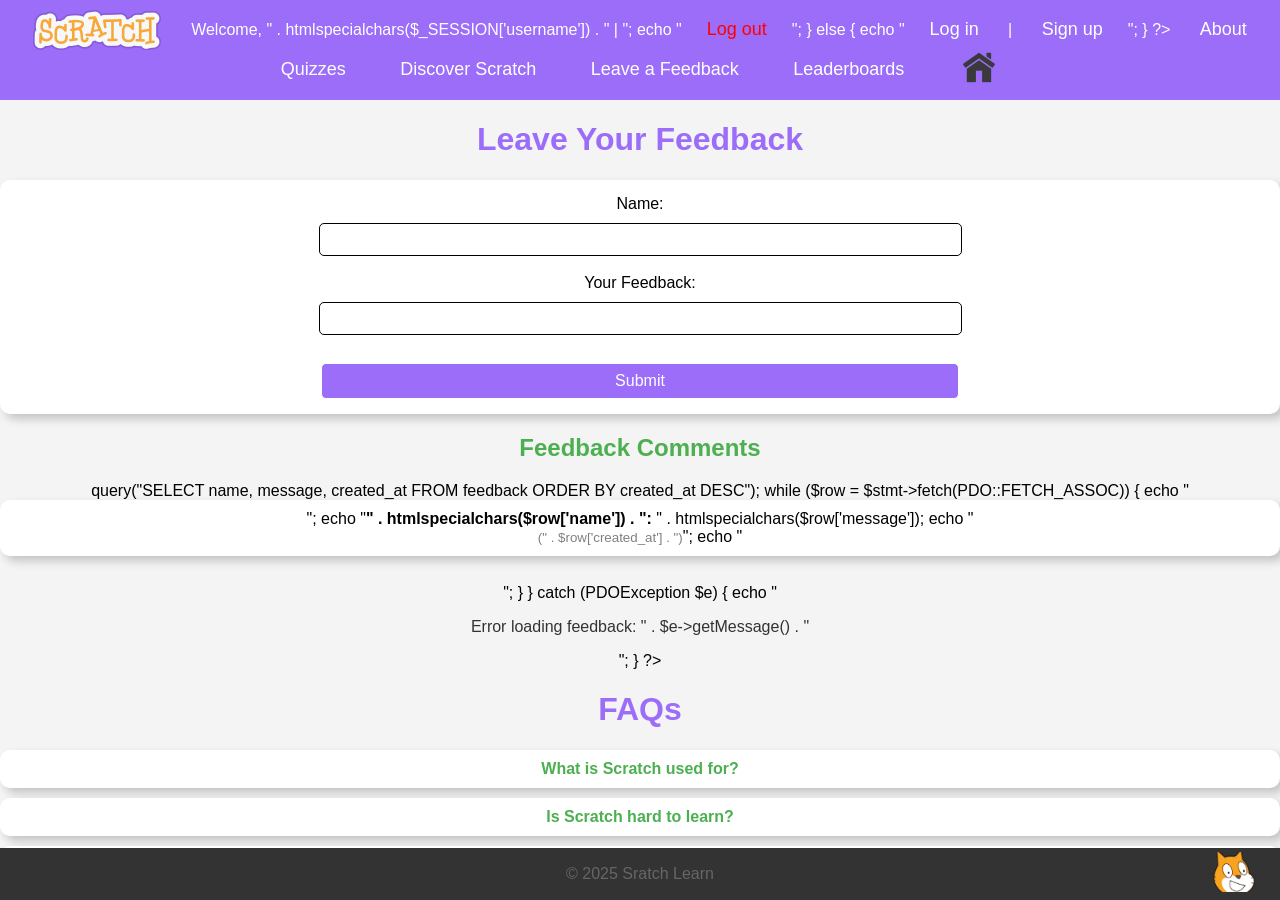
==== ScratchLearn/feed.html @ 7e131853 "Add files via upload" ====
<!DOCTYPE html>
<html lang="en">
<head>
    <meta charset="UTF-8">
    <meta name="viewport" content="width=device-width, initial-scale=1.0">
    <title>Feedback & FAQs</title>
    <link rel="StyleSheet" href="css/css.css">

    <script src="https://code.jquery.com/jquery-3.6.0.min.js"></script>
    <script src="js/session.js"></script>
    


    <script>
        $(document).ready(function () {
            // Load feedback initially
            $("#comments-section").load("load_feedback.php");

            // Submit feedback form by AJAX
            $("#feedbackForm").submit(function (e) {
                e.preventDefault(); // prevent normal form submission

                $.post("submit_feedback.php", {
                    name: $("#name").val(),
                    feedback: $("#feedback").val()
                }, function (response) {
                    // Clear form
                    $("#name").val('');
                    $("#feedback").val('');

                    // Reload comments
                    $("#comments-section").load("load_feedback.php");
                });
            });

            // FAQ toggle behavior
            $(".faq-question").click(function () {
                $(this).next(".faq-answer").slideToggle();
            });
        });
    </script>
</head>

<header style="position: sticky;">
    <nav>
        <a href="https://scratch.mit.edu/" target="_blank">
            <img src="imgs/Scratchlogo.png" alt="Scratch Logo" style="height: 40px; vertical-align: middle;">
        </a>
        <span id="user-status">Loading...</span>
        <a href="About_SL.html">About</a>
        <a href="Quizes.html">Quizzes</a>
        <a href="learnonyourown.html">Discover Scratch</a>
        <a href="feed.html">Leave a Feedback</a>
        <a href="Leaderboards.html">Leaderboards </a>
        <a href="SL_HomePage.html">
            <img src="imgs/home-icon-4.png" alt="home page" style="height: 40px; vertical-align: middle;">
        </a>
    </nav>
</header>

<body style="text-align: center;">
    <h1>Leave Your Feedback</h1>

    <form id="feedbackForm">
        <label for="name">Name:</label><br>
        <input type="text" id="name" name="name" required><br><br>
        <label for="feedback">Your Feedback:</label><br>
        <input type="text" id="feedback" name="feedback" required><br><br>
        <button type="submit">Submit</button>
    </form>

    <h2>Feedback Comments</h2>
    <div class="comments" id="comments-section">
        <!-- AJAX will put the feedback here -->
    </div>

    <h1>FAQs</h1>
    <div class="faq">
        <div class="faq-item">
            <div class="faq-question">What is Scratch used for?</div>
            <div class="faq-answer" style="display: none;">Scratch is used by kids, students, and beginners to learn coding in a fun and interactive way.</div>
        </div>
        <div class="faq-item">
            <div class="faq-question">Is Scratch hard to learn?</div>
            <div class="faq-answer" style="display: none;">Not at all! Scratch is designed for kids and beginners with a simple drag-and-drop interface.</div>
        </div>
        <div class="faq-item">
            <div class="faq-question">Can I submit a comment without logging in?</div>
            <div class="faq-answer" style="display: none;">Yes, but anonymous comments may be deleted after 24 hours.</div>
        </div>
    </div>

    <footer style="position: fixed;">
        <p style="text-align: center; color: #666;">© 2025 Sratch Learn</p>
    </footer>
    <img src="imgs/scratch-cat.png" alt="Scratch Cat" class="scratch-cat">
</body>
</html>
---- ScratchLearn/css/css.css ----
body {
  font-family: Arial, sans-serif;
  margin: 0;
  padding: 0;
  background-color: #f4f4f4;
} /*format of the whole body */
header {
  background-color: #9b6df9;
  color: white;
  padding: 10px 0;
  text-align: center;
  top: 0;
  width: 100%;
  z-index: 1000; /* Ensure it stays on top */
}
header a {
  color: white;
  text-decoration: none;
  margin: 0 15px;
  padding: 10px;
  font-size: 18px;
}
header a:hover {
  background-color: rgba(0, 0, 0, 0.1); /* make background slighlty darker */
  border-radius: 4px;
}
h1 {
color: #9b6df9;
}
h2 {
  color: #4CAF50;
}
p {
  color: #333;
}
.container {
  padding: 20px;
}
.logsi-container {
  background-color: white;
  padding: 20px;
  border-radius: 4px;
  box-shadow: 0 0 10px rgba(0, 0, 0, 0.1);
  width: 400px;
  text-align: center;
}
.logsi-container h2 {
  color: #9966FF;
  margin-bottom: 20px;
}
.logsi-container input {
  width: calc(100% - 20px); /* Full width minus padding (Used chatgpt for help) */
  padding: 10px;
  margin: 10px 0;
  border: 1px solid;
  border-radius: 4px;
  box-sizing: border-box; /* this is to make sure that the width of the box stays fixed */
}
.logsi-container button {
  background-color: #9966FF;
  color: white;
  border: none;
  padding: 10px;
  border-radius: 4px;
  cursor: pointer;
  width: 95%;
}
.logsi-container button:hover {
  background-color: #7a4dcc;
}/* when u hover color changes */
.logsi-container a {
  color: #9966FF;
  text-decoration: none;
  display: block;
  margin-top: 10px;
}/*format of the ancor tag */
.logsi-container a:hover {
  text-decoration: underline;
}/*Ancor tag hover */
.features {
  display: flex;
  justify-content: space-around;
  margin-top: 30px;
}
.feature {
  background-color: white;
  padding: 20px;
  border-radius: 8px;
  box-shadow: 0 0 10px rgba(0, 0, 0, 0.1);
  width: 30%;
  text-align: center;
}
.feature:hover {
  box-shadow: 0 2px 4px rgba(0, 0, 0, 0.2); /* give shadow when hover */
  transform: translateY(2px); /* Move the container slightly down to make it look like it is being pressed */
}
/* This is the standard style of each container */

.developers {
  display: flex;
  justify-content: space-around;
  margin-top: 30px;
}
.developer {
  text-align: center;
  width: 45%;
}
.developer img {
  width: 150px;
  height: 150px;
  border-radius: 100%;

}
.developer b {
  display: block;
  margin-top: 10px;
  font-size: 18px;
}
.developer p {
  font-size: 14px;
  color: #666;
}

.video-section {
  margin-top: 20px;
}
iframe {
  box-shadow: 0px 4px 8px rgba(0, 0, 0, 0.2);
}

form {
  background: white;
  padding: 15px;
  border-radius: 10px;
  box-shadow: 5px 5px 10px rgba(0, 0, 0, 0.2);
}
input, button {
  margin-top: 10px;
  width: 50%;
  padding: 8px;
  border-radius: 5px;
  border: 1px solid;
}
button {
  background-color: #9b6df9;
  color: white;
  cursor: pointer;
  font-size: 16px;
  width: 51%;
}
button:hover {
  background-color: #7a4dcc;
}
.faq, .comments {
  margin-top: 0px;
}
.faq-item, .comment {
  background: white;
  padding: 10px;
  border-radius: 10px;
  box-shadow: 5px 5px 10px rgba(0, 0, 0, 0.2);
  margin-bottom: 10px;
}
.faq-question {
  font-weight: bold;
  color: #4CAF50;
  cursor: pointer;
}
.faq-answer {
  display: none;
  margin-top: 5px;
  color: #333;
}

.h2s h2 {
  border:1px solid black ;
  text-align: center;
  width: 50%;
  margin-left: 25%;
  background-color: paleturquoise;
}


  
 .h2s {
    text-align: center;

 }

footer {
  background-color: #333;
  text-align: center;
  padding: 1px 0;
  width: 100%;
  bottom: 0;
}
.scratch-cat {
  position: fixed;
  bottom: 8px;
  right: 20px;
  width: 60px;
  height: 40px;
}
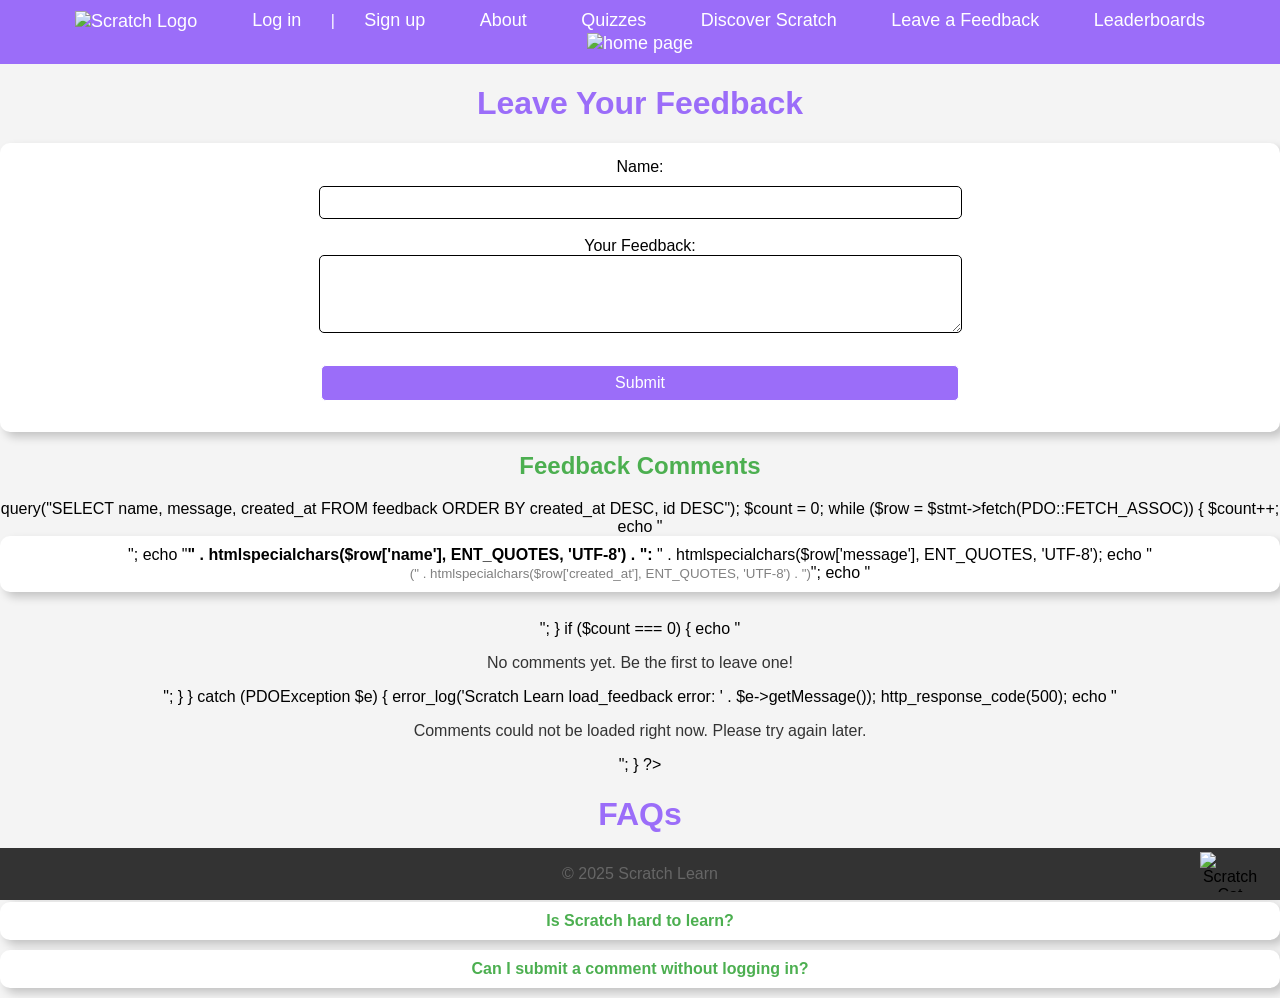
==== commit 74c1efca: "Add files via upload" ====
--- a/ScratchLearn/feed.html
+++ b/ScratchLearn/feed.html
@@ -1,98 +1,122 @@
-<!DOCTYPE html>
-<html lang="en">
-<head>
-    <meta charset="UTF-8">
-    <meta name="viewport" content="width=device-width, initial-scale=1.0">
-    <title>Feedback & FAQs</title>
-    <link rel="StyleSheet" href="css/css.css">
-
-    <script src="https://code.jquery.com/jquery-3.6.0.min.js"></script>
-    <script src="js/session.js"></script>
-    
-
-
-    <script>
-        $(document).ready(function () {
-            // Load feedback initially
-            $("#comments-section").load("load_feedback.php");
-
-            // Submit feedback form by AJAX
-            $("#feedbackForm").submit(function (e) {
-                e.preventDefault(); // prevent normal form submission
-
-                $.post("submit_feedback.php", {
-                    name: $("#name").val(),
-                    feedback: $("#feedback").val()
-                }, function (response) {
-                    // Clear form
-                    $("#name").val('');
-                    $("#feedback").val('');
-
-                    // Reload comments
-                    $("#comments-section").load("load_feedback.php");
-                });
-            });
-
-            // FAQ toggle behavior
-            $(".faq-question").click(function () {
-                $(this).next(".faq-answer").slideToggle();
-            });
-        });
-    </script>
-</head>
-
-<header style="position: sticky;">
-    <nav>
-        <a href="https://scratch.mit.edu/" target="_blank">
-            <img src="imgs/Scratchlogo.png" alt="Scratch Logo" style="height: 40px; vertical-align: middle;">
-        </a>
-        <span id="user-status">Loading...</span>
-        <a href="About_SL.html">About</a>
-        <a href="Quizes.html">Quizzes</a>
-        <a href="learnonyourown.html">Discover Scratch</a>
-        <a href="feed.html">Leave a Feedback</a>
-        <a href="Leaderboards.html">Leaderboards </a>
-        <a href="SL_HomePage.html">
-            <img src="imgs/home-icon-4.png" alt="home page" style="height: 40px; vertical-align: middle;">
-        </a>
-    </nav>
-</header>
-
-<body style="text-align: center;">
-    <h1>Leave Your Feedback</h1>
-
-    <form id="feedbackForm">
-        <label for="name">Name:</label><br>
-        <input type="text" id="name" name="name" required><br><br>
-        <label for="feedback">Your Feedback:</label><br>
-        <input type="text" id="feedback" name="feedback" required><br><br>
-        <button type="submit">Submit</button>
-    </form>
-
-    <h2>Feedback Comments</h2>
-    <div class="comments" id="comments-section">
-        <!-- AJAX will put the feedback here -->
-    </div>
-
-    <h1>FAQs</h1>
-    <div class="faq">
-        <div class="faq-item">
-            <div class="faq-question">What is Scratch used for?</div>
-            <div class="faq-answer" style="display: none;">Scratch is used by kids, students, and beginners to learn coding in a fun and interactive way.</div>
-        </div>
-        <div class="faq-item">
-            <div class="faq-question">Is Scratch hard to learn?</div>
-            <div class="faq-answer" style="display: none;">Not at all! Scratch is designed for kids and beginners with a simple drag-and-drop interface.</div>
-        </div>
-        <div class="faq-item">
-            <div class="faq-question">Can I submit a comment without logging in?</div>
-            <div class="faq-answer" style="display: none;">Yes, but anonymous comments may be deleted after 24 hours.</div>
-        </div>
-    </div>
-
-    <footer style="position: fixed;">
-        <p style="text-align: center; color: #666;">© 2025 Sratch Learn</p>
-    </footer>
-    <img src="imgs/scratch-cat.png" alt="Scratch Cat" class="scratch-cat">
-</body>
-</html>
+<!DOCTYPE html>
+<html lang="en">
+<head>
+    <meta charset="UTF-8">
+    <meta name="viewport" content="width=device-width, initial-scale=1.0">
+    <title>Feedback &amp; FAQs - Scratch Learn</title>
+    <link rel="StyleSheet" href="css/css.css">
+
+    <script src="https://code.jquery.com/jquery-3.6.0.min.js"></script>
+    <script src="js/session.js"></script>
+    
+
+
+    <script>
+        $(document).ready(function () {
+            function loadComments() {
+                $("#comments-section").load("load_feedback.php", function (response, status) {
+                    if (status === "error") {
+                        $("#comments-section").text("Comments could not be loaded right now. Please try again later.");
+                    }
+                });
+            }
+
+            // Load feedback initially
+            loadComments();
+
+            // Submit feedback form by AJAX
+            $("#feedbackForm").submit(function (e) {
+                e.preventDefault(); // prevent normal form submission
+
+                const $button = $(this).find("button[type=submit]").prop("disabled", true);
+                $("#feedback-msg").text("");
+
+                $.post("submit_feedback.php", {
+                    name: $("#name").val(),
+                    feedback: $("#feedback").val()
+                })
+                    .done(function (response) {
+                        if (response.trim() === "success") {
+                            // Only clear the form when the comment was really saved
+                            $("#name").val("");
+                            $("#feedback").val("");
+                            $("#feedback-msg").css("color", "green").text("✅ Thank you! Your feedback was saved.");
+                            loadComments();
+                        } else {
+                            $("#feedback-msg").css("color", "red").text(response);
+                        }
+                    })
+                    .fail(function (xhr) {
+                        $("#feedback-msg").css("color", "red").text(
+                            xhr.responseText && xhr.responseText.indexOf("❌") === 0
+                        ? xhr.responseText
+                        : "❌ Could not reach the server. Please try again."
+                        );
+                    })
+                    .always(function () {
+                        $button.prop("disabled", false);
+                    });
+            });
+
+            // FAQ toggle behavior
+            $(".faq-question").click(function () {
+                $(this).next(".faq-answer").slideToggle();
+            });
+        });
+    </script>
+</head>
+<body style="text-align: center;">
+<header style="position: sticky;">
+    <nav>
+        <a href="https://scratch.mit.edu/" target="_blank">
+            <img src="imgs/Scratchlogo.png" alt="Scratch Logo" style="height: 40px; vertical-align: middle;">
+        </a>
+        <span id="user-status"><a href="LogIn_SL.html">Log in</a> | <a href="SignUp_SL.html">Sign up</a></span>
+        <a href="About_SL.html">About</a>
+        <a href="Quizes.html">Quizzes</a>
+        <a href="learnonyourown.html">Discover Scratch</a>
+        <a href="feed.html">Leave a Feedback</a>
+        <a href="Leaderboards.html">Leaderboards </a>
+        <a href="SL_HomePage.html">
+            <img src="imgs/home-icon-4.png" alt="home page" style="height: 40px; vertical-align: middle;">
+        </a>
+    </nav>
+</header>
+    <h1>Leave Your Feedback</h1>
+
+    <form id="feedbackForm">
+        <label for="name">Name:</label><br>
+        <input type="text" id="name" name="name" maxlength="100" required><br><br>
+        <label for="feedback">Your Feedback:</label><br>
+        <textarea id="feedback" name="feedback" rows="4" maxlength="1000" required style="width: 50%; padding: 8px; border-radius: 5px; border: 1px solid; font-family: inherit;"></textarea><br><br>
+        <button type="submit">Submit</button>
+        <p id="feedback-msg" role="status"></p>
+    </form>
+
+    <h2>Feedback Comments</h2>
+    <div class="comments" id="comments-section">
+        <!-- AJAX will put the feedback here -->
+    </div>
+
+    <h1>FAQs</h1>
+    <div class="faq">
+        <div class="faq-item">
+            <div class="faq-question">What is Scratch used for?</div>
+            <div class="faq-answer" style="display: none;">Scratch is used by kids, students, and beginners to learn coding in a fun and interactive way.</div>
+        </div>
+        <div class="faq-item">
+            <div class="faq-question">Is Scratch hard to learn?</div>
+            <div class="faq-answer" style="display: none;">Not at all! Scratch is designed for kids and beginners with a simple drag-and-drop interface.</div>
+        </div>
+        <div class="faq-item">
+            <div class="faq-question">Can I submit a comment without logging in?</div>
+            <div class="faq-answer" style="display: none;">Yes. Anyone can leave a comment, you do not need an account.</div>
+        </div>
+    </div>
+
+    <footer style="position: fixed;">
+        <p style="text-align: center; color: #666;">© 2025 Scratch Learn</p>
+    </footer>
+    <img src="imgs/scratch-cat.png" alt="Scratch Cat" class="scratch-cat">
+</body>
+</html>
--- a/ScratchLearn/css/css.css
+++ b/ScratchLearn/css/css.css
@@ -201,3 +201,32 @@
   width: 60px;
   height: 40px;
 }
+
+/* ---------- Quiz pages (questions are built by js/quiz.js) ---------- */
+.question {
+  background-color: white;
+  max-width: 520px;
+  margin: 12px auto;
+  padding: 10px 18px;
+  border-radius: 10px;
+  box-shadow: 0 0 10px rgba(0, 0, 0, 0.1);
+  text-align: left;
+}
+.options label {
+  display: block;
+  margin: 8px 0;
+  cursor: pointer;
+}
+.options input {
+  width: auto;
+  margin: 0 8px 0 0;
+  padding: 0;
+}
+.result {
+  font-weight: bold;
+  color: #2c0249;
+  margin-top: 15px;
+}
+.result a {
+  color: #7a4dcc;
+}
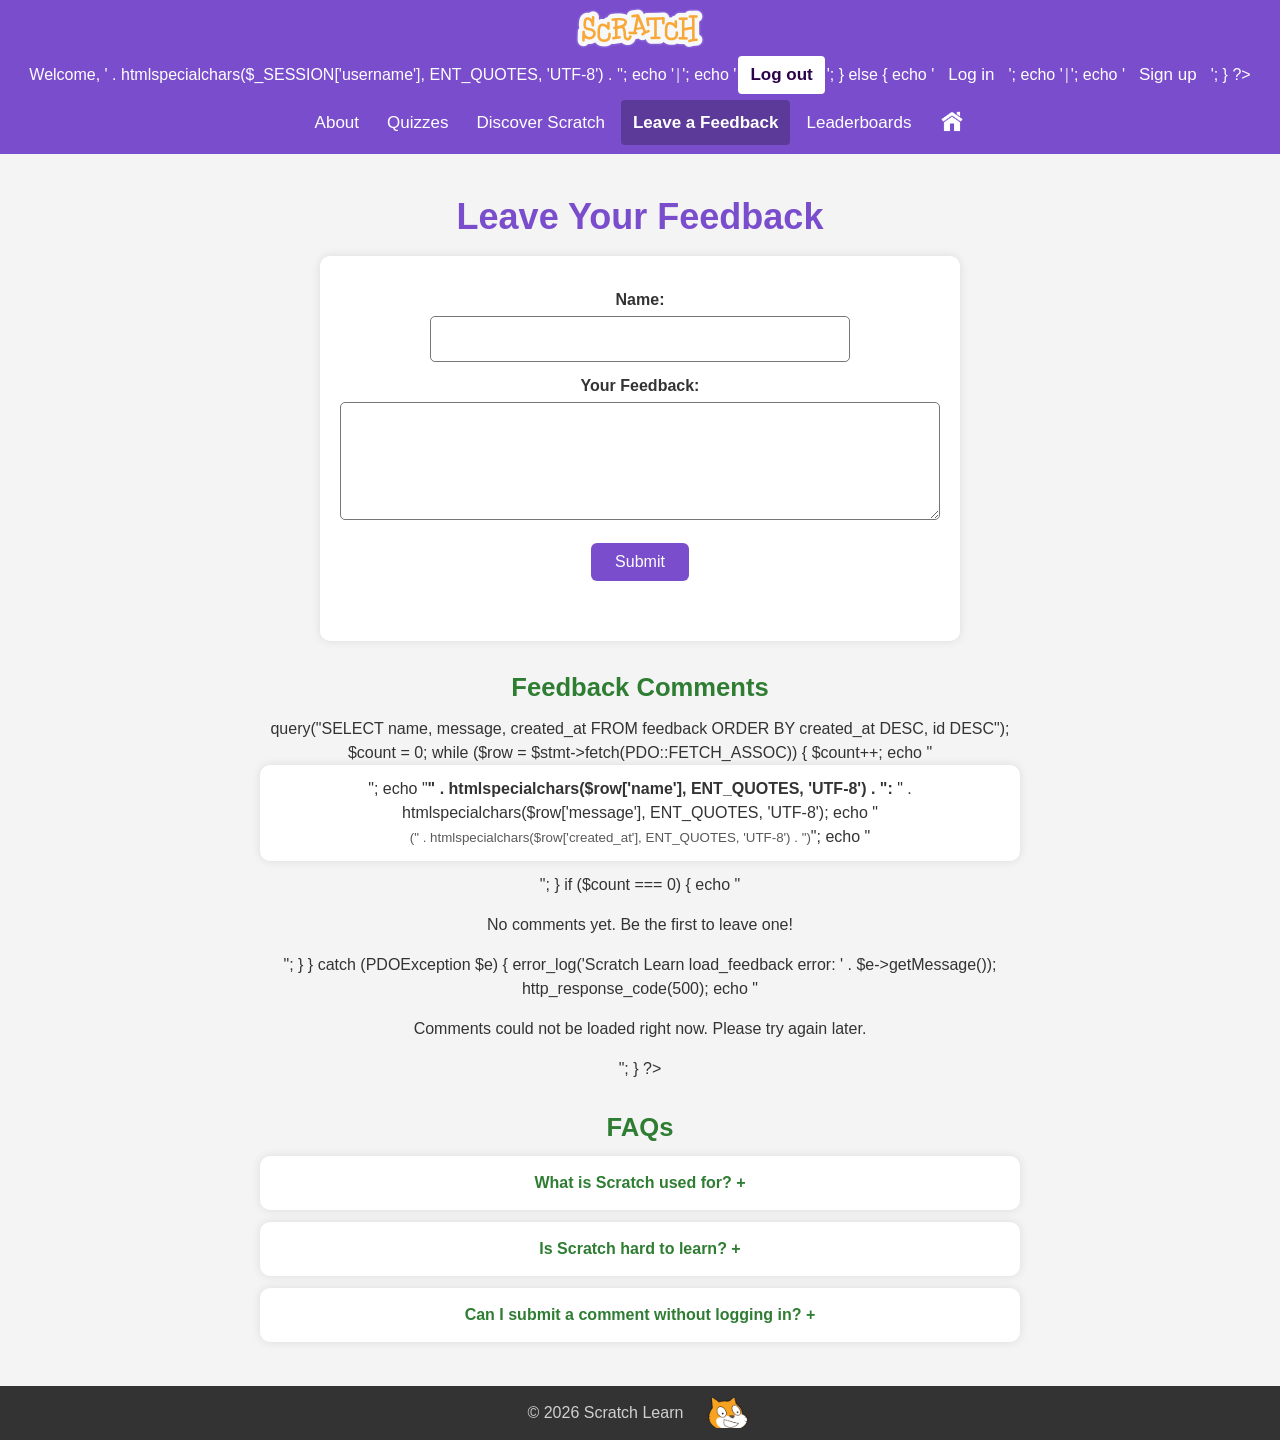
==== commit 74d1cb74: "Add files via upload" ====
--- a/ScratchLearn/feed.html
+++ b/ScratchLearn/feed.html
@@ -4,13 +4,15 @@
     <meta charset="UTF-8">
     <meta name="viewport" content="width=device-width, initial-scale=1.0">
     <title>Feedback &amp; FAQs - Scratch Learn</title>
-    <link rel="StyleSheet" href="css/css.css">
-
-    <script src="https://code.jquery.com/jquery-3.6.0.min.js"></script>
-    <script src="js/session.js"></script>
-    
-
-
+    <meta name="description" content="Leave a comment about Scratch Learn and read the answers to frequently asked questions.">
+    <meta name="theme-color" content="#7a4dcc">
+    <link rel="icon" href="imgs/favicon.svg" type="image/svg+xml">
+    <link rel="icon" href="imgs/favicon-32.png" sizes="32x32" type="image/png">
+    <link rel="apple-touch-icon" href="imgs/apple-touch-icon.png">
+    <link rel="stylesheet" href="css/css.css?v=5">
+    <script src="js/vendor/jquery-3.6.0.min.js"></script>
+    <script src="js/session.js?v=5"></script>
+    <script src="js/csrf.js?v=5"></script>
     <script>
         $(document).ready(function () {
             function loadComments() {
@@ -31,23 +33,24 @@
                 const $button = $(this).find("button[type=submit]").prop("disabled", true);
                 $("#feedback-msg").text("");
 
-                $.post("submit_feedback.php", {
+                ScratchLearn.post("submit_feedback.php", {
                     name: $("#name").val(),
-                    feedback: $("#feedback").val()
+                    feedback: $("#feedback").val(),
+                    website: $("#website").val() // hidden spam trap, people leave it empty
                 })
                     .done(function (response) {
                         if (response.trim() === "success") {
                             // Only clear the form when the comment was really saved
                             $("#name").val("");
                             $("#feedback").val("");
-                            $("#feedback-msg").css("color", "green").text("✅ Thank you! Your feedback was saved.");
+                            $("#feedback-msg").removeClass("is-error").addClass("is-success").text("✅ Thank you! Your feedback was saved.");
                             loadComments();
                         } else {
-                            $("#feedback-msg").css("color", "red").text(response);
+                            $("#feedback-msg").removeClass("is-success").addClass("is-error").text(response);
                         }
                     })
                     .fail(function (xhr) {
-                        $("#feedback-msg").css("color", "red").text(
+                        $("#feedback-msg").removeClass("is-success").addClass("is-error").text(
                             xhr.responseText && xhr.responseText.indexOf("❌") === 0
                         ? xhr.responseText
                         : "❌ Could not reach the server. Please try again."
@@ -60,63 +63,53 @@
 
             // FAQ toggle behavior
             $(".faq-question").click(function () {
-                $(this).next(".faq-answer").slideToggle();
+                const opening = $(this).attr("aria-expanded") !== "true";
+                $(this).attr("aria-expanded", opening ? "true" : "false");
+                $("#" + $(this).attr("aria-controls")).slideToggle();
             });
         });
     </script>
 </head>
-<body style="text-align: center;">
-<header style="position: sticky;">
-    <nav>
-        <a href="https://scratch.mit.edu/" target="_blank">
-            <img src="imgs/Scratchlogo.png" alt="Scratch Logo" style="height: 40px; vertical-align: middle;">
-        </a>
-        <span id="user-status"><a href="LogIn_SL.html">Log in</a> | <a href="SignUp_SL.html">Sign up</a></span>
-        <a href="About_SL.html">About</a>
-        <a href="Quizes.html">Quizzes</a>
-        <a href="learnonyourown.html">Discover Scratch</a>
-        <a href="feed.html">Leave a Feedback</a>
-        <a href="Leaderboards.html">Leaderboards </a>
-        <a href="SL_HomePage.html">
-            <img src="imgs/home-icon-4.png" alt="home page" style="height: 40px; vertical-align: middle;">
-        </a>
-    </nav>
-</header>
-    <h1>Leave Your Feedback</h1>
+<body>
+    <header id="site-header"><noscript><a href="SL_HomePage.html">Scratch Learn</a></noscript></header>
+    <main id="main">
+        <h1>Leave Your Feedback</h1>
 
-    <form id="feedbackForm">
-        <label for="name">Name:</label><br>
-        <input type="text" id="name" name="name" maxlength="100" required><br><br>
-        <label for="feedback">Your Feedback:</label><br>
-        <textarea id="feedback" name="feedback" rows="4" maxlength="1000" required style="width: 50%; padding: 8px; border-radius: 5px; border: 1px solid; font-family: inherit;"></textarea><br><br>
-        <button type="submit">Submit</button>
-        <p id="feedback-msg" role="status"></p>
-    </form>
+        <form id="feedbackForm" class="card-form">
+            <label for="name">Name:</label>
+            <input type="text" id="name" name="name" maxlength="100" required>
+            <label for="feedback">Your Feedback:</label>
+            <textarea id="feedback" name="feedback" rows="4" maxlength="1000" required></textarea>
+            <div style="position: absolute; left: -9999px;" aria-hidden="true">
+                <label for="website">Leave this field empty</label>
+                <input type="text" id="website" name="website" tabindex="-1" autocomplete="off">
+            </div>
+            <p><button type="submit">Submit</button></p>
+            <p id="feedback-msg" class="form-message" role="status"></p>
+        </form>
 
-    <h2>Feedback Comments</h2>
-    <div class="comments" id="comments-section">
-        <!-- AJAX will put the feedback here -->
-    </div>
+        <h2>Feedback Comments</h2>
+        <div class="comments" id="comments-section">
+            <!-- AJAX will put the feedback here -->
+        </div>
 
-    <h1>FAQs</h1>
-    <div class="faq">
-        <div class="faq-item">
-            <div class="faq-question">What is Scratch used for?</div>
-            <div class="faq-answer" style="display: none;">Scratch is used by kids, students, and beginners to learn coding in a fun and interactive way.</div>
+        <h2>FAQs</h2>
+        <div class="faq">
+                <div class="faq-item">
+                    <button type="button" class="faq-question" aria-expanded="false" aria-controls="faq-1">What is Scratch used for?</button>
+                    <div class="faq-answer" id="faq-1">Scratch is used by kids, students, and beginners to learn coding in a fun and interactive way.</div>
+                </div>
+                <div class="faq-item">
+                    <button type="button" class="faq-question" aria-expanded="false" aria-controls="faq-2">Is Scratch hard to learn?</button>
+                    <div class="faq-answer" id="faq-2">Not at all! Scratch is designed for kids and beginners with a simple drag-and-drop interface.</div>
+                </div>
+                <div class="faq-item">
+                    <button type="button" class="faq-question" aria-expanded="false" aria-controls="faq-3">Can I submit a comment without logging in?</button>
+                    <div class="faq-answer" id="faq-3">Yes. Anyone can leave a comment, you do not need an account.</div>
+                </div>
         </div>
-        <div class="faq-item">
-            <div class="faq-question">Is Scratch hard to learn?</div>
-            <div class="faq-answer" style="display: none;">Not at all! Scratch is designed for kids and beginners with a simple drag-and-drop interface.</div>
-        </div>
-        <div class="faq-item">
-            <div class="faq-question">Can I submit a comment without logging in?</div>
-            <div class="faq-answer" style="display: none;">Yes. Anyone can leave a comment, you do not need an account.</div>
-        </div>
-    </div>
-
-    <footer style="position: fixed;">
-        <p style="text-align: center; color: #666;">© 2025 Scratch Learn</p>
-    </footer>
-    <img src="imgs/scratch-cat.png" alt="Scratch Cat" class="scratch-cat">
+    </main>
+    <footer id="site-footer"></footer>
+    <script src="js/layout.js?v=5"></script>
 </body>
 </html>
--- a/ScratchLearn/css/css.css
+++ b/ScratchLearn/css/css.css
@@ -1,232 +1,646 @@
-body {
-  font-family: Arial, sans-serif;
-  margin: 0;
-  padding: 0;
-  background-color: #f4f4f4;
-} /*format of the whole body */
-header {
-  background-color: #9b6df9;
-  color: white;
-  padding: 10px 0;
-  text-align: center;
-  top: 0;
-  width: 100%;
-  z-index: 1000; /* Ensure it stays on top */
-}
-header a {
-  color: white;
-  text-decoration: none;
-  margin: 0 15px;
-  padding: 10px;
-  font-size: 18px;
-}
-header a:hover {
-  background-color: rgba(0, 0, 0, 0.1); /* make background slighlty darker */
-  border-radius: 4px;
-}
-h1 {
-color: #9b6df9;
-}
-h2 {
-  color: #4CAF50;
-}
-p {
-  color: #333;
-}
-.container {
-  padding: 20px;
-}
-.logsi-container {
-  background-color: white;
-  padding: 20px;
-  border-radius: 4px;
-  box-shadow: 0 0 10px rgba(0, 0, 0, 0.1);
-  width: 400px;
-  text-align: center;
-}
-.logsi-container h2 {
-  color: #9966FF;
-  margin-bottom: 20px;
-}
-.logsi-container input {
-  width: calc(100% - 20px); /* Full width minus padding (Used chatgpt for help) */
-  padding: 10px;
-  margin: 10px 0;
-  border: 1px solid;
-  border-radius: 4px;
-  box-sizing: border-box; /* this is to make sure that the width of the box stays fixed */
-}
-.logsi-container button {
-  background-color: #9966FF;
-  color: white;
-  border: none;
-  padding: 10px;
-  border-radius: 4px;
-  cursor: pointer;
-  width: 95%;
-}
-.logsi-container button:hover {
-  background-color: #7a4dcc;
-}/* when u hover color changes */
-.logsi-container a {
-  color: #9966FF;
-  text-decoration: none;
-  display: block;
-  margin-top: 10px;
-}/*format of the ancor tag */
-.logsi-container a:hover {
-  text-decoration: underline;
-}/*Ancor tag hover */
-.features {
-  display: flex;
-  justify-content: space-around;
-  margin-top: 30px;
-}
-.feature {
-  background-color: white;
-  padding: 20px;
-  border-radius: 8px;
-  box-shadow: 0 0 10px rgba(0, 0, 0, 0.1);
-  width: 30%;
-  text-align: center;
-}
-.feature:hover {
-  box-shadow: 0 2px 4px rgba(0, 0, 0, 0.2); /* give shadow when hover */
-  transform: translateY(2px); /* Move the container slightly down to make it look like it is being pressed */
-}
-/* This is the standard style of each container */
-
-.developers {
-  display: flex;
-  justify-content: space-around;
-  margin-top: 30px;
-}
-.developer {
-  text-align: center;
-  width: 45%;
-}
-.developer img {
-  width: 150px;
-  height: 150px;
-  border-radius: 100%;
-
-}
-.developer b {
-  display: block;
-  margin-top: 10px;
-  font-size: 18px;
-}
-.developer p {
-  font-size: 14px;
-  color: #666;
-}
-
-.video-section {
-  margin-top: 20px;
-}
-iframe {
-  box-shadow: 0px 4px 8px rgba(0, 0, 0, 0.2);
-}
-
-form {
-  background: white;
-  padding: 15px;
-  border-radius: 10px;
-  box-shadow: 5px 5px 10px rgba(0, 0, 0, 0.2);
-}
-input, button {
-  margin-top: 10px;
-  width: 50%;
-  padding: 8px;
-  border-radius: 5px;
-  border: 1px solid;
-}
-button {
-  background-color: #9b6df9;
-  color: white;
-  cursor: pointer;
-  font-size: 16px;
-  width: 51%;
-}
-button:hover {
-  background-color: #7a4dcc;
-}
-.faq, .comments {
-  margin-top: 0px;
-}
-.faq-item, .comment {
-  background: white;
-  padding: 10px;
-  border-radius: 10px;
-  box-shadow: 5px 5px 10px rgba(0, 0, 0, 0.2);
-  margin-bottom: 10px;
-}
-.faq-question {
-  font-weight: bold;
-  color: #4CAF50;
-  cursor: pointer;
-}
-.faq-answer {
-  display: none;
-  margin-top: 5px;
-  color: #333;
-}
-
-.h2s h2 {
-  border:1px solid black ;
-  text-align: center;
-  width: 50%;
-  margin-left: 25%;
-  background-color: paleturquoise;
-}
-
-
-  
- .h2s {
-    text-align: center;
-
- }
-
-footer {
-  background-color: #333;
-  text-align: center;
-  padding: 1px 0;
-  width: 100%;
-  bottom: 0;
-}
-.scratch-cat {
-  position: fixed;
-  bottom: 8px;
-  right: 20px;
-  width: 60px;
-  height: 40px;
-}
-
-/* ---------- Quiz pages (questions are built by js/quiz.js) ---------- */
+/* =====================================================================
+   Scratch Learn - the one stylesheet used by every page
+
+   1  Variables            6  Content blocks (cards, lessons, media)
+   2  Base                 7  Forms and buttons
+   3  Accessibility        8  Quiz pages
+   4  Header and menu      9  Feedback, comments and FAQ
+   5  Page layout/footer  10  Leaderboard, quiz menu and About page
+                          11  Small screens
+   ===================================================================== */
+
+/* ---------- 1. Variables ---------- */
+:root {
+  --purple: #7a4dcc;        /* brand colour: header, buttons, links, main titles */
+  --purple-dark: #5f3aa8;   /* hover */
+  --purple-deep: #2c0249;   /* quiz cards */
+  --green: #2e7d32;         /* sub-titles */
+  --page: #f4f4f4;
+  --card: #ffffff;
+  --text: #333333;
+  --muted: #595959;
+  --error: #b00020;
+  --success: #1b6e20;
+  --shadow: 0 0 10px rgba(0, 0, 0, 0.1);
+}
+
+/* ---------- 2. Base ---------- */
+*, *::before, *::after {
+  box-sizing: border-box;
+}
+html {
+  -webkit-text-size-adjust: 100%;
+}
+body {
+  margin: 0;
+  min-height: 100vh;
+  display: flex;               /* column layout: header, main (grows), footer at the bottom */
+  flex-direction: column;
+  font-family: Arial, sans-serif;
+  line-height: 1.5;
+  color: var(--text);
+  background-color: var(--page);
+}
+img, video {
+  max-width: 100%;
+  height: auto;
+}
+h1 {
+  color: var(--purple);
+  font-size: clamp(1.7rem, 1.2rem + 2vw, 2.25rem);
+  line-height: 1.2;
+  margin: 0.6em 0 0.5em;
+}
+h2 {
+  color: var(--green);
+  font-size: clamp(1.25rem, 1.05rem + 1vw, 1.6rem);
+  line-height: 1.25;
+  margin: 1.2em 0 0.5em;
+}
+p {
+  color: var(--text);
+}
+a {
+  color: var(--purple);
+}
+
+/* ---------- 3. Accessibility ---------- */
+.sr-only {                      /* readable by screen readers, invisible on screen */
+  position: absolute;
+  width: 1px;
+  height: 1px;
+  margin: -1px;
+  padding: 0;
+  overflow: hidden;
+  clip: rect(0, 0, 0, 0);
+  white-space: nowrap;
+  border: 0;
+}
+.skip-link {
+  position: absolute;
+  left: -9999px;
+  top: 8px;
+  z-index: 2000;
+  background: #ffffff;
+  color: var(--purple-deep);
+  padding: 10px 16px;
+  border-radius: 4px;
+  font-weight: bold;
+}
+.skip-link:focus {
+  left: 8px;
+}
+:focus-visible {
+  outline: 3px solid var(--purple-deep);
+  outline-offset: 2px;
+}
+.site-header :focus-visible,
+.page-quizzes :focus-visible {
+  outline-color: #ffffff;
+}
+@media (prefers-reduced-motion: reduce) {
+  * {
+    transition: none !important;
+    scroll-behavior: auto !important;
+  }
+  .feature:hover {
+    transform: none;
+  }
+}
+
+/* ---------- 4. Header and menu (built by js/layout.js) ---------- */
+.site-header {
+  position: sticky;
+  top: 0;
+  z-index: 1000;
+  display: flex;
+  flex-wrap: wrap;
+  align-items: center;
+  justify-content: center;
+  gap: 4px 12px;
+  padding: 8px 16px;
+  background-color: var(--purple);
+  color: #ffffff;
+}
+.brand {
+  display: block;
+  border-radius: 4px;
+}
+.brand img {
+  display: block;
+  height: 40px;
+  width: auto;
+}
+.site-nav {
+  display: flex;
+  flex-wrap: wrap;
+  align-items: center;
+  justify-content: center;
+  gap: 2px 4px;
+}
+.site-nav a,
+.nav-toggle {
+  color: #ffffff;
+  text-decoration: none;
+  font-size: 17px;
+  padding: 10px 12px;
+  border-radius: 4px;
+}
+.site-nav a:hover,
+.nav-toggle:hover {
+  background-color: rgba(0, 0, 0, 0.2);
+}
+.site-nav a[aria-current="page"] {
+  background-color: rgba(0, 0, 0, 0.25);
+  font-weight: bold;
+}
+.nav-home img {
+  display: block;
+  height: 26px;
+  width: auto;
+  filter: brightness(0) invert(1);   /* the dark house icon becomes white on purple */
+}
+.nav-home-text {                      /* "Home": read by screen readers; shown in the phone menu (section 11) */
+  position: absolute;
+  width: 1px;
+  height: 1px;
+  margin: -1px;
+  overflow: hidden;
+  clip: rect(0, 0, 0, 0);
+  white-space: nowrap;
+}
+#user-status {
+  display: inline-flex;
+  align-items: center;
+  gap: 2px;
+}
+#user-status .sep {
+  opacity: 0.75;
+}
+#user-status .welcome {
+  color: #ffffff;
+  font-size: 17px;
+  padding: 10px 6px;
+}
+#user-status .logout-link {
+  background-color: #ffffff;
+  color: var(--purple-deep);
+  font-weight: bold;
+  padding: 6px 12px;
+}
+#user-status .logout-link:hover {
+  background-color: #e8dcff;
+}
+.nav-toggle {
+  display: none;                 /* only shown on small screens, see section 11 */
+  align-items: center;
+  gap: 8px;
+  background: transparent;
+  border: 1px solid rgba(255, 255, 255, 0.8);
+  cursor: pointer;
+  font-family: inherit;
+}
+
+/* ---------- 5. Page layout and footer ---------- */
+main {
+  flex: 1 0 auto;               /* takes the free space, so the footer is always at the bottom */
+  width: 100%;
+  max-width: 960px;
+  margin: 0 auto;
+  padding: 20px 16px 32px;
+  text-align: center;
+}
+.page-center main {             /* login, sign up, leaderboards: one card in the middle */
+  display: flex;
+}
+.site-footer {
+  flex-shrink: 0;
+  display: flex;
+  align-items: center;
+  justify-content: center;
+  gap: 12px;
+  padding: 12px 16px;
+  background-color: #333333;
+  color: #d0d0d0;
+}
+.site-footer p {
+  margin: 0;
+  color: #d0d0d0;
+}
+.site-footer img {
+  height: 30px;
+  width: auto;
+}
+
+/* ---------- 6. Content blocks ---------- */
+.hero-logo {
+  width: min(300px, 70%);
+  height: auto;
+}
+.lead {
+  font-size: 1.1rem;
+}
+.features {                      /* the three lesson cards on the home page */
+  display: grid;
+  grid-template-columns: repeat(auto-fit, minmax(min(100%, 240px), 1fr));
+  gap: 20px;
+  margin-top: 24px;
+}
+.feature {
+  display: block;
+  background-color: var(--card);
+  padding: 20px;
+  border-radius: 8px;
+  box-shadow: var(--shadow);
+  color: inherit;
+  text-decoration: none;
+  transition: box-shadow 0.15s, transform 0.15s;
+}
+.feature:hover {
+  box-shadow: 0 2px 4px rgba(0, 0, 0, 0.2);
+  transform: translateY(2px);     /* looks slightly pressed */
+}
+.feature h2 {
+  margin-top: 0;
+}
+.feature p {
+  margin-bottom: 0;
+}
+.lesson {
+  max-width: 760px;
+  margin: 0 auto;
+}
+.lesson .subtitle {
+  color: var(--text);
+  font-size: 1.2rem;
+}
+.lesson video {
+  display: block;
+  width: 100%;
+  max-width: 720px;
+  margin: 0 auto;
+  border-radius: 4px;
+  background-color: #000000;
+}
+.formula {
+  background-color: #ffffff;
+  padding: 10px;
+  border-radius: 8px;
+  box-shadow: var(--shadow);
+}
+.lesson-links {
+  margin: 40px 0 16px;
+  font-size: 1.1rem;
+}
+.lesson-links a {
+  display: inline-block;
+  padding: 10px 14px;
+}
+.embed {                          /* responsive YouTube video */
+  width: min(100%, 640px);
+  aspect-ratio: 16 / 9;
+  margin: 0 auto;
+  box-shadow: 0 4px 8px rgba(0, 0, 0, 0.2);
+}
+.embed iframe {
+  display: block;
+  width: 100%;
+  height: 100%;
+  border: 0;
+}
+
+/* ---------- 7. Forms and buttons ---------- */
+button {
+  background-color: var(--purple);
+  color: #ffffff;
+  border: none;
+  border-radius: 6px;
+  padding: 10px 24px;
+  font-size: 16px;
+  font-family: inherit;
+  cursor: pointer;
+}
+button:hover {
+  background-color: var(--purple-dark);
+}
+button:disabled {
+  opacity: 0.6;
+  cursor: not-allowed;
+}
+input[type="text"],
+input[type="email"],
+input[type="password"],
+textarea {
+  width: 100%;
+  max-width: 420px;
+  padding: 10px;
+  border: 1px solid #767676;
+  border-radius: 5px;
+  font: inherit;
+  background-color: #ffffff;
+  color: var(--text);
+}
+.card-form {                      /* feedback form and quiz form */
+  max-width: 640px;
+  margin: 0 auto;
+  padding: 20px;
+  background-color: var(--card);
+  border-radius: 10px;
+  box-shadow: var(--shadow);
+}
+.card-form label {
+  display: block;
+  font-weight: bold;
+  margin: 12px 0 4px;
+}
+.card-form textarea {
+  max-width: 100%;
+}
+.logsi-container {                /* the login and sign-up card */
+  width: min(420px, 100%);
+  margin: auto;                   /* centred, and never cut off when the page is short */
+  padding: 24px;
+  background-color: var(--card);
+  border-radius: 8px;
+  box-shadow: var(--shadow);
+  text-align: center;
+}
+.logsi-container h1 {
+  margin-top: 0;
+  font-size: 1.6rem;
+}
+.logsi-container input {
+  max-width: none;
+  margin: 8px 0;
+}
+.logsi-container button {
+  width: 100%;
+  margin-top: 8px;
+}
+.logsi-container a {
+  display: inline-block;
+  margin-top: 12px;
+  padding: 6px;
+}
+.form-message {
+  min-height: 1.5em;
+  margin: 10px 0 0;
+  font-weight: bold;
+}
+.form-message.is-error {
+  color: var(--error);
+}
+.form-message.is-success {
+  color: var(--success);
+}
+
+/* ---------- 8. Quiz pages (questions are built by js/quiz.js) ---------- */
 .question {
-  background-color: white;
+  min-width: 0;
   max-width: 520px;
   margin: 12px auto;
-  padding: 10px 18px;
+  padding: 10px 18px 6px;
+  border: 0;
   border-radius: 10px;
-  box-shadow: 0 0 10px rgba(0, 0, 0, 0.1);
+  background-color: var(--card);
+  box-shadow: var(--shadow);
   text-align: left;
 }
+.question legend {
+  float: left;                   /* keeps the question text INSIDE the box (a plain legend sits on its border) */
+  width: 100%;
+  padding: 0;
+  margin: 0 0 4px;
+  font-weight: bold;
+}
+.question .options {
+  clear: both;
+}
+.card-form .question {           /* a question inside the white quiz card: a thin outline instead of a second shadow */
+  box-shadow: none;
+  border: 1px solid #e2e2e2;
+}
 .options label {
-  display: block;
-  margin: 8px 0;
+  display: flex;
+  align-items: center;
+  gap: 10px;
+  min-height: 44px;              /* comfortable to tap */
+  margin: 0;
+  font-weight: normal;
   cursor: pointer;
 }
 .options input {
-  width: auto;
-  margin: 0 8px 0 0;
-  padding: 0;
+  flex: none;
+  width: 20px;
+  height: 20px;
+  margin: 0;
 }
 .result {
-  font-weight: bold;
-  color: #2c0249;
-  margin-top: 15px;
+  margin-top: 16px;
+  font-weight: bold;
+  color: var(--purple-deep);
 }
 .result a {
-  color: #7a4dcc;
-}
+  color: var(--purple);
+}
+
+/* ---------- 9. Feedback, comments and FAQ ---------- */
+.comments,
+.faq {
+  max-width: 760px;
+  margin: 0 auto;
+}
+.comment,
+.faq-item {
+  margin-bottom: 12px;
+  padding: 12px;
+  background-color: var(--card);
+  border-radius: 10px;
+  box-shadow: var(--shadow);
+  overflow-wrap: anywhere;        /* long words never push the page wider */
+}
+.comment small {
+  color: var(--muted);
+}
+.faq-question {
+  display: block;
+  width: 100%;
+  padding: 6px;
+  background: none;
+  border: 0;
+  border-radius: 6px;
+  color: var(--green);
+  font-weight: bold;
+  font-size: 1rem;
+  text-align: center;
+}
+.faq-question:hover {
+  background: #eef6ee;
+}
+.faq-question::after {
+  content: " +";
+}
+.faq-question[aria-expanded="true"]::after {
+  content: " \2212";             /* minus sign */
+}
+.faq-answer {
+  display: none;
+  margin-top: 5px;
+  color: var(--text);
+}
+
+/* ---------- 10. Leaderboard, quiz menu and About page ---------- */
+.board {
+  width: min(680px, 100%);
+}
+.table-wrap {
+  overflow-x: auto;              /* a wide table scrolls inside its own box */
+}
+.leaderboard-table {
+  width: 100%;
+  margin: 20px 0;
+  border-collapse: collapse;
+}
+.leaderboard-table th,
+.leaderboard-table td {
+  padding: 12px 10px;
+  text-align: left;
+  border-bottom: 1px solid #dddddd;
+}
+.leaderboard-table th {
+  background-color: var(--green);
+  color: #ffffff;
+}
+.leaderboard-table tbody tr:hover {
+  background-color: #f5f5f5;
+}
+
+.page-quizzes {
+  background-color: var(--purple);
+}
+.page-quizzes h1 {
+  color: #ffffff;
+}
+.quiz-card {
+  width: min(600px, 100%);
+  margin: 0 auto 20px;
+  padding: 20px;
+  background: #ffffff;
+  color: var(--purple-deep);
+  border-radius: 10px;
+  box-shadow: 0 4px 10px rgba(0, 0, 0, 0.2);
+}
+.quiz-card img {
+  display: block;
+  width: 100%;
+  margin-bottom: 15px;
+  border-radius: 8px;
+}
+.quiz-card a {
+  display: inline-block;
+  padding: 10px 20px;
+  border-radius: 5px;
+  background: var(--purple-deep);
+  color: #ffffff;
+  font-size: 18px;
+  text-decoration: none;
+  transition: background 0.3s;
+}
+.quiz-card a:hover {
+  background: #6a0dad;
+}
+
+.page-about main {
+  text-align: left;
+  line-height: 1.9;
+}
+.developers {
+  display: flex;
+  flex-wrap: wrap;
+  justify-content: center;
+  gap: 24px;
+  margin-top: 24px;
+}
+.developer {
+  flex: 1 1 280px;
+  max-width: 420px;
+  text-align: center;
+  line-height: 1.5;
+}
+.developer img {
+  width: 150px;
+  height: 150px;
+  border-radius: 50%;
+  object-fit: cover;
+}
+.developer b {
+  display: block;
+  margin-top: 10px;
+  font-size: 18px;
+}
+.developer p {
+  font-size: 0.95rem;
+  color: var(--muted);
+}
+
+/* ---------- 11. Small screens ---------- */
+@media (max-width: 900px) {
+  .site-header {
+    justify-content: space-between;
+  }
+  .nav-toggle {
+    display: inline-flex;
+  }
+  .site-nav {
+    display: none;               /* the menu opens with the Menu button */
+    width: 100%;
+    flex-direction: column;
+    align-items: stretch;
+    padding: 4px 0 8px;
+  }
+  .site-nav.is-open {
+    display: flex;
+  }
+  .site-nav a,
+  #user-status {
+    padding: 12px;
+  }
+  #user-status {
+    flex-wrap: wrap;
+  }
+  .nav-home {
+    display: flex;
+    align-items: center;
+    gap: 10px;
+  }
+  .nav-home img {
+    height: 22px;
+  }
+  .nav-home-text {
+    position: static;
+    width: auto;
+    height: auto;
+    margin: 0;
+    overflow: visible;
+    clip: auto;
+  }
+}
+@media (max-width: 480px) {
+  main {
+    padding: 16px 12px 28px;
+  }
+  .card-form,
+  .logsi-container {
+    padding: 16px;
+  }
+  .question {
+    padding-left: 12px;
+    padding-right: 12px;
+  }
+}
+
+/* ---------- Messages shown by scripts ---------- */
+.error-message {
+  color: var(--error);
+  font-weight: bold;
+}
